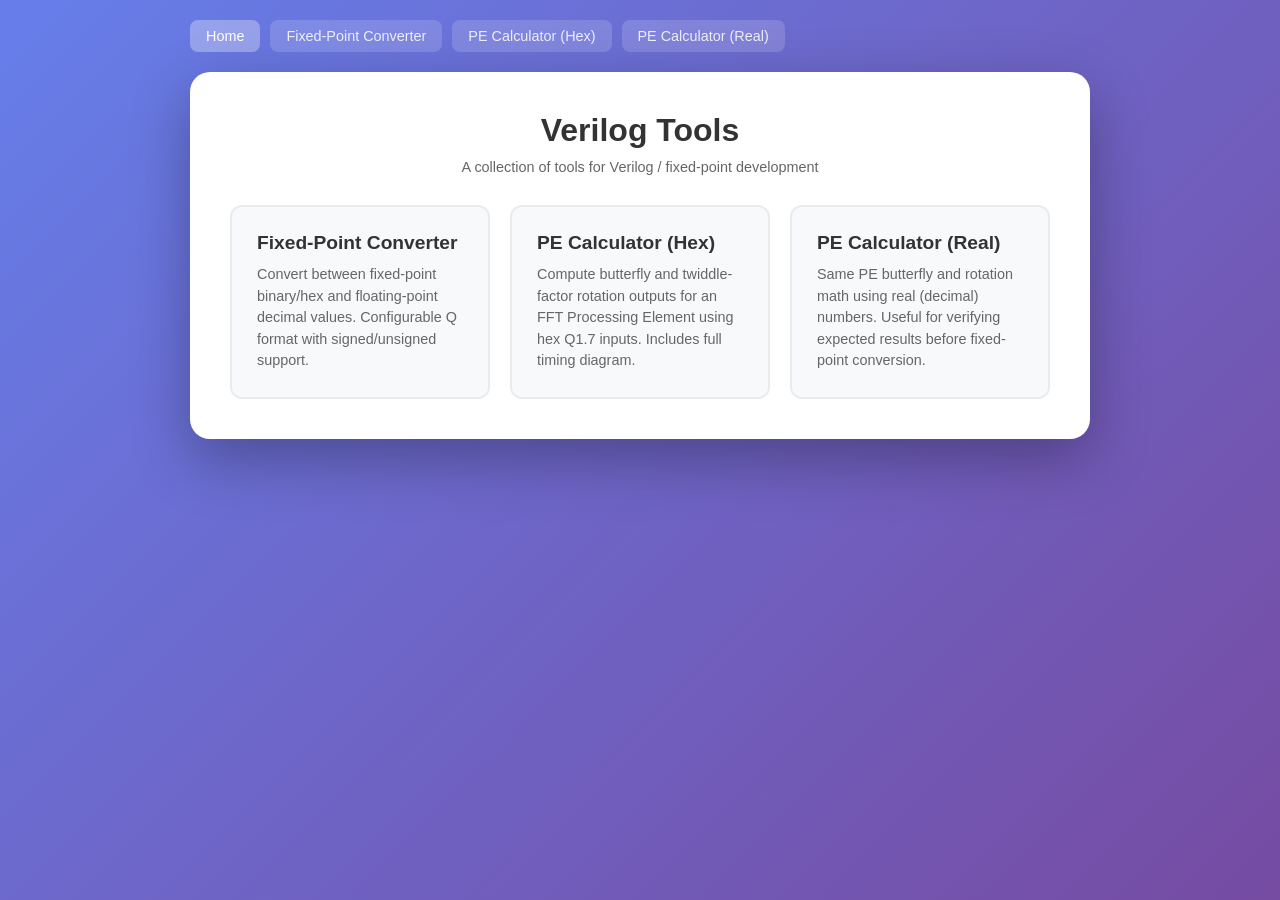
==== index.html @ c25aed79 "first commit" ====
<!DOCTYPE html>
<html lang="en">
<head>
    <meta charset="UTF-8">
    <meta name="viewport" content="width=device-width, initial-scale=1.0">
    <title>Verilog Tools</title>
    <link rel="stylesheet" href="css/styles.css">
</head>
<body>
    <nav>
        <a href="index.html" class="active">Home</a>
        <a href="converter.html">Fixed-Point Converter</a>
        <a href="pe-calculator.html">PE Calculator (Hex)</a>
        <a href="pe-real.html">PE Calculator (Real)</a>
    </nav>

    <div class="container">
        <h1>Verilog Tools</h1>
        <p class="subtitle">A collection of tools for Verilog / fixed-point development</p>

        <div class="tools-grid">
            <a href="converter.html" class="tool-card">
                <h3>Fixed-Point Converter</h3>
                <p>Convert between fixed-point binary/hex and floating-point decimal values. Configurable Q format with signed/unsigned support.</p>
            </a>

            <a href="pe-calculator.html" class="tool-card">
                <h3>PE Calculator (Hex)</h3>
                <p>Compute butterfly and twiddle-factor rotation outputs for an FFT Processing Element using hex Q1.7 inputs. Includes full timing diagram.</p>
            </a>

            <a href="pe-real.html" class="tool-card">
                <h3>PE Calculator (Real)</h3>
                <p>Same PE butterfly and rotation math using real (decimal) numbers. Useful for verifying expected results before fixed-point conversion.</p>
            </a>
        </div>
    </div>
</body>
</html>
---- css/styles.css ----
* {
    margin: 0;
    padding: 0;
    box-sizing: border-box;
}

body {
    font-family: 'Segoe UI', Tahoma, Geneva, Verdana, sans-serif;
    background: linear-gradient(135deg, #667eea 0%, #764ba2 100%);
    min-height: 100vh;
    padding: 20px;
}

nav {
    max-width: 900px;
    margin: 0 auto 20px;
    display: flex;
    gap: 10px;
    flex-wrap: wrap;
}

nav a {
    color: rgba(255, 255, 255, 0.85);
    text-decoration: none;
    padding: 8px 16px;
    border-radius: 8px;
    background: rgba(255, 255, 255, 0.15);
    font-size: 0.9em;
    font-weight: 500;
    transition: background 0.2s, color 0.2s;
}

nav a:hover,
nav a.active {
    background: rgba(255, 255, 255, 0.3);
    color: #fff;
}

.container {
    background: white;
    border-radius: 20px;
    box-shadow: 0 20px 60px rgba(0, 0, 0, 0.3);
    max-width: 900px;
    width: 100%;
    margin: 0 auto;
    padding: 40px;
}

h1 {
    color: #333;
    margin-bottom: 10px;
    text-align: center;
    font-size: 2em;
}

.subtitle {
    text-align: center;
    color: #666;
    margin-bottom: 30px;
    font-size: 0.9em;
}

.format-config {
    background: #f8f9fa;
    padding: 20px;
    border-radius: 10px;
    margin-bottom: 30px;
    border: 2px solid #e9ecef;
}

.format-config h3 {
    color: #495057;
    margin-bottom: 15px;
    font-size: 1.2em;
}

.config-row {
    display: flex;
    gap: 20px;
    margin-bottom: 15px;
    flex-wrap: wrap;
}

.config-item {
    flex: 1;
    min-width: 200px;
}

label {
    display: block;
    margin-bottom: 5px;
    color: #495057;
    font-weight: 500;
}

input[type="number"] {
    width: 100%;
    padding: 10px;
    border: 2px solid #dee2e6;
    border-radius: 5px;
    font-size: 1em;
    transition: border-color 0.3s;
}

input[type="number"]:focus {
    outline: none;
    border-color: #667eea;
}

.checkbox-container {
    display: flex;
    align-items: center;
    gap: 10px;
    margin-top: 10px;
}

input[type="checkbox"] {
    width: 20px;
    height: 20px;
    cursor: pointer;
}

.format-display {
    background: #667eea;
    color: white;
    padding: 15px;
    border-radius: 5px;
    text-align: center;
    font-size: 1.2em;
    font-weight: bold;
    margin-top: 15px;
}

.converter-section {
    margin-bottom: 30px;
}

.converter-section h3 {
    color: #495057;
    margin-bottom: 15px;
    display: flex;
    align-items: center;
    gap: 10px;
}

.converter-section h3::before {
    content: '';
    width: 4px;
    height: 24px;
    background: #667eea;
    border-radius: 2px;
}

.converter-grid {
    display: grid;
    grid-template-columns: 1fr 1fr;
    gap: 20px;
    margin-bottom: 20px;
}

.input-group {
    display: flex;
    flex-direction: column;
}

input[type="text"] {
    width: 100%;
    padding: 12px;
    border: 2px solid #dee2e6;
    border-radius: 5px;
    font-size: 1em;
    font-family: 'Courier New', monospace;
    transition: border-color 0.3s;
}

input[type="text"]:focus {
    outline: none;
    border-color: #667eea;
}

button {
    background: linear-gradient(135deg, #667eea 0%, #764ba2 100%);
    color: white;
    border: none;
    padding: 12px 30px;
    border-radius: 5px;
    font-size: 1em;
    cursor: pointer;
    transition: transform 0.2s, box-shadow 0.2s;
    font-weight: 600;
}

button:hover {
    transform: translateY(-2px);
    box-shadow: 0 5px 15px rgba(102, 126, 234, 0.4);
}

button:active {
    transform: translateY(0);
}

.result {
    background: #e7f5ff;
    border-left: 4px solid #667eea;
    padding: 15px;
    border-radius: 5px;
    margin-top: 15px;
    font-family: 'Courier New', monospace;
}

.result-label {
    color: #495057;
    font-weight: 600;
    margin-bottom: 5px;
}

.result-value {
    color: #1864ab;
    font-size: 1.1em;
    word-break: break-all;
}

.info {
    background: #fff3cd;
    border-left: 4px solid #ffc107;
    padding: 15px;
    border-radius: 5px;
    margin-top: 20px;
    font-size: 0.9em;
    color: #856404;
}

.info strong {
    display: block;
    margin-bottom: 5px;
}

/* PE table styles */
.pe-table-wrap {
    background: #f8f9fa;
    padding: 20px;
    border-radius: 10px;
    overflow-x: auto;
}

.pe-table {
    width: 100%;
    border-collapse: collapse;
    font-family: 'Courier New', monospace;
    font-size: 0.9em;
}

.pe-table thead tr {
    background: #667eea;
    color: white;
}

.pe-table th,
.pe-table td {
    border: 1px solid #ddd;
    padding: 8px 10px;
    text-align: center;
}

.pe-table tbody tr:nth-child(odd) {
    background: white;
}

.pe-table tbody tr:nth-child(even) {
    background: #f8f9fa;
}

/* Index page cards */
.tools-grid {
    display: grid;
    grid-template-columns: repeat(auto-fit, minmax(250px, 1fr));
    gap: 20px;
    margin-top: 30px;
}

.tool-card {
    background: #f8f9fa;
    border-radius: 12px;
    padding: 25px;
    border: 2px solid #e9ecef;
    transition: transform 0.2s, box-shadow 0.2s;
    text-decoration: none;
    color: inherit;
    display: block;
}

.tool-card:hover {
    transform: translateY(-4px);
    box-shadow: 0 8px 25px rgba(0, 0, 0, 0.1);
    border-color: #667eea;
}

.tool-card h3 {
    color: #333;
    margin-bottom: 10px;
    font-size: 1.2em;
}

.tool-card p {
    color: #666;
    font-size: 0.9em;
    line-height: 1.5;
}

/* Real PE result cards */
.real-pe-grid {
    display: grid;
    grid-template-columns: repeat(auto-fit, minmax(200px, 1fr));
    gap: 15px;
}

.real-pe-card {
    background: white;
    padding: 15px;
    border-radius: 8px;
    border-left: 4px solid;
}

.real-pe-card.addition { border-color: #4caf50; }
.real-pe-card.subtraction { border-color: #ff9800; }
.real-pe-card.rotation { border-color: #2196f3; }
.real-pe-card.scaled { border-color: #9c27b0; }

.real-pe-card .card-title {
    color: #495057;
    font-size: 0.85em;
    margin-bottom: 5px;
}

.real-pe-card .card-body {
    font-family: 'Courier New', monospace;
}

@media (max-width: 768px) {
    .converter-grid {
        grid-template-columns: 1fr;
    }

    .config-row {
        flex-direction: column;
    }

    nav {
        justify-content: center;
    }
}
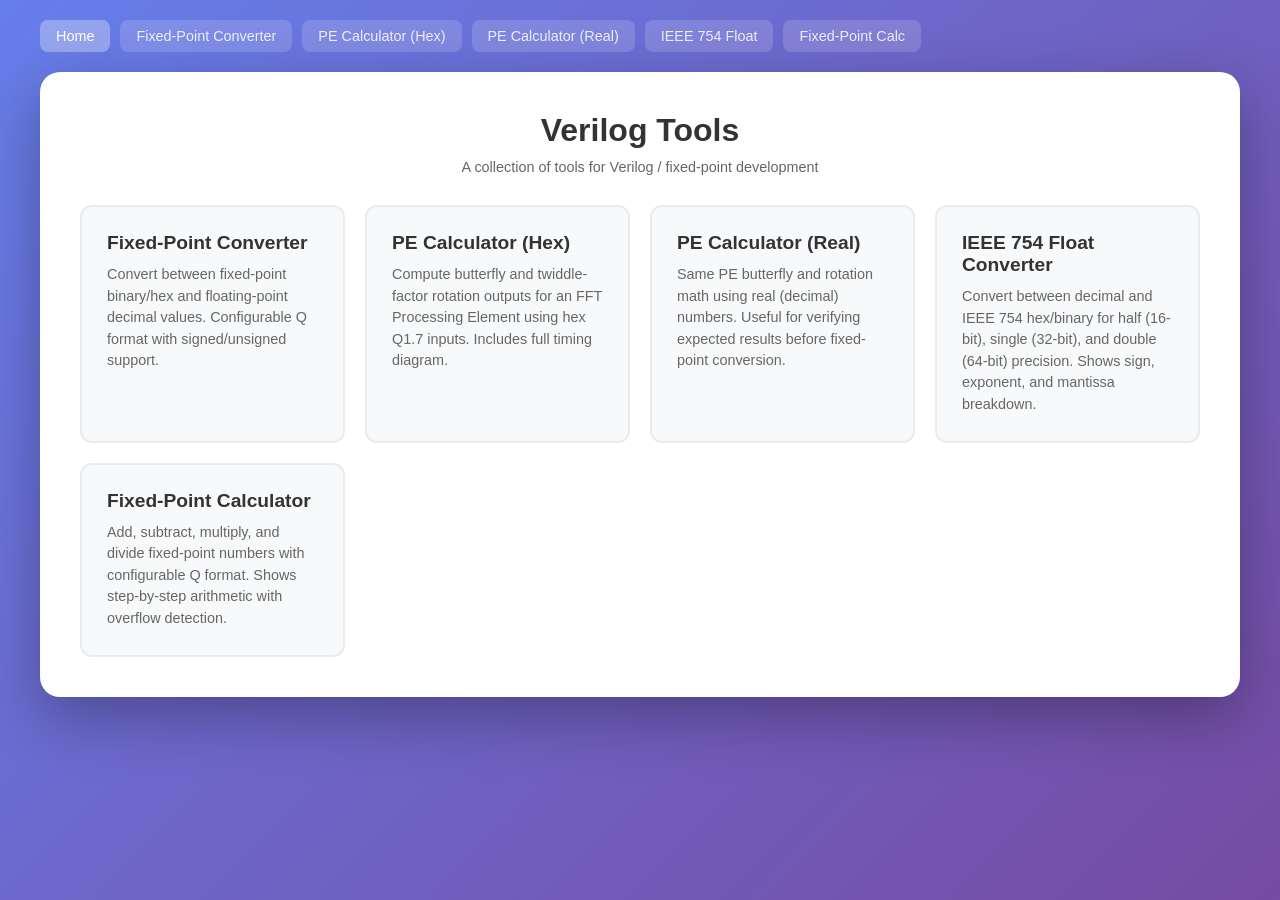
==== commit a08f7542: "add iee754 and fix point calculation" ====
--- a/index.html
+++ b/index.html
@@ -12,6 +12,8 @@
         <a href="converter.html">Fixed-Point Converter</a>
         <a href="pe-calculator.html">PE Calculator (Hex)</a>
         <a href="pe-real.html">PE Calculator (Real)</a>
+        <a href="ieee754.html">IEEE 754 Float</a>
+        <a href="fp-calc.html">Fixed-Point Calc</a>
     </nav>
 
     <div class="container">
@@ -33,6 +35,16 @@
                 <h3>PE Calculator (Real)</h3>
                 <p>Same PE butterfly and rotation math using real (decimal) numbers. Useful for verifying expected results before fixed-point conversion.</p>
             </a>
+
+            <a href="ieee754.html" class="tool-card">
+                <h3>IEEE 754 Float Converter</h3>
+                <p>Convert between decimal and IEEE 754 hex/binary for half (16-bit), single (32-bit), and double (64-bit) precision. Shows sign, exponent, and mantissa breakdown.</p>
+            </a>
+
+            <a href="fp-calc.html" class="tool-card">
+                <h3>Fixed-Point Calculator</h3>
+                <p>Add, subtract, multiply, and divide fixed-point numbers with configurable Q format. Shows step-by-step arithmetic with overflow detection.</p>
+            </a>
         </div>
     </div>
 </body>
--- a/css/styles.css
+++ b/css/styles.css
@@ -12,7 +12,7 @@
 }
 
 nav {
-    max-width: 900px;
+    max-width: 1200px;
     margin: 0 auto 20px;
     display: flex;
     gap: 10px;
@@ -40,7 +40,7 @@
     background: white;
     border-radius: 20px;
     box-shadow: 0 20px 60px rgba(0, 0, 0, 0.3);
-    max-width: 900px;
+    max-width: 1200px;
     width: 100%;
     margin: 0 auto;
     padding: 40px;
